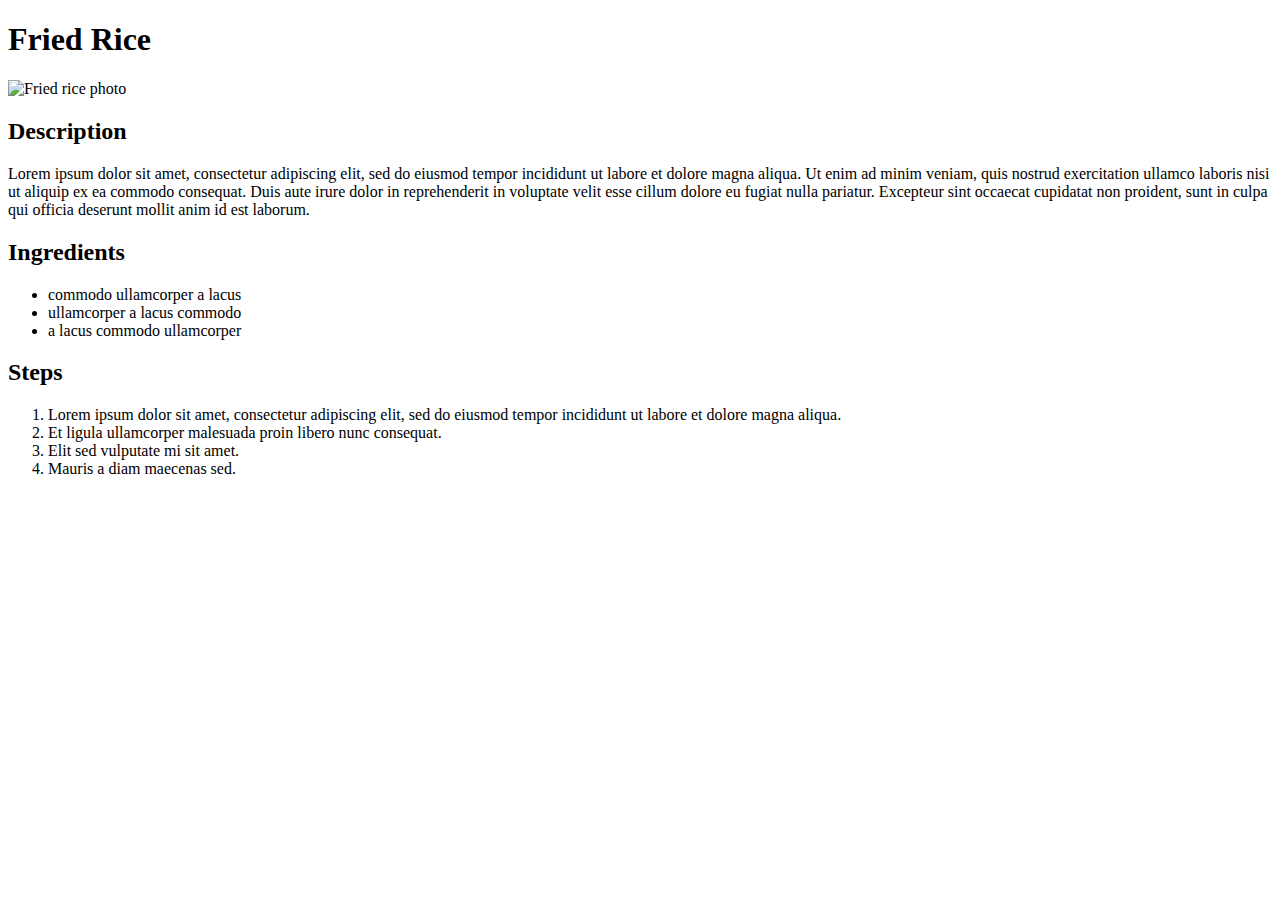
==== recipes/fried-rice.html @ fb3cdbe8 "Created images directory and added recipe images. Added recipe links in index.html. Created recipes " ====
<!DOCTYPE html>
<html lang="en">
<head>
    <meta charset="UTF-8">
    <meta http-equiv="X-UA-Compatible" content="IE=edge">
    <meta name="viewport" content="width=device-width, initial-scale=1.0">
    <title>Document</title>
</head>
<body>
    <h1>Fried Rice</h1>
    <img src="./../images/fried-rice.jpg" alt="Fried rice photo">

    <h2>Description</h2>
    <p>Lorem ipsum dolor sit amet, consectetur adipiscing elit, sed do eiusmod tempor incididunt ut labore et dolore magna aliqua. Ut enim ad minim veniam, quis nostrud exercitation ullamco laboris nisi ut aliquip ex ea commodo consequat. Duis aute irure dolor in reprehenderit in voluptate velit esse cillum dolore eu fugiat nulla pariatur. Excepteur sint occaecat cupidatat non proident, sunt in culpa qui officia deserunt mollit anim id est laborum.</p>
    
    <h2>Ingredients</h2>
    <ul>
        <li>commodo ullamcorper a lacus</li>
        <li>ullamcorper a lacus commodo</li>
        <li>a lacus commodo ullamcorper </li>
    </ul>

    <h2>Steps</h2>
    <ol>
        <li>Lorem ipsum dolor sit amet, consectetur adipiscing elit, sed do eiusmod tempor incididunt ut labore et dolore magna aliqua.</li>
        <li>Et ligula ullamcorper malesuada proin libero nunc consequat. </li>
        <li>Elit sed vulputate mi sit amet. </li>
        <li>Mauris a diam maecenas sed.</li>
    </ol>
</body>
</html>
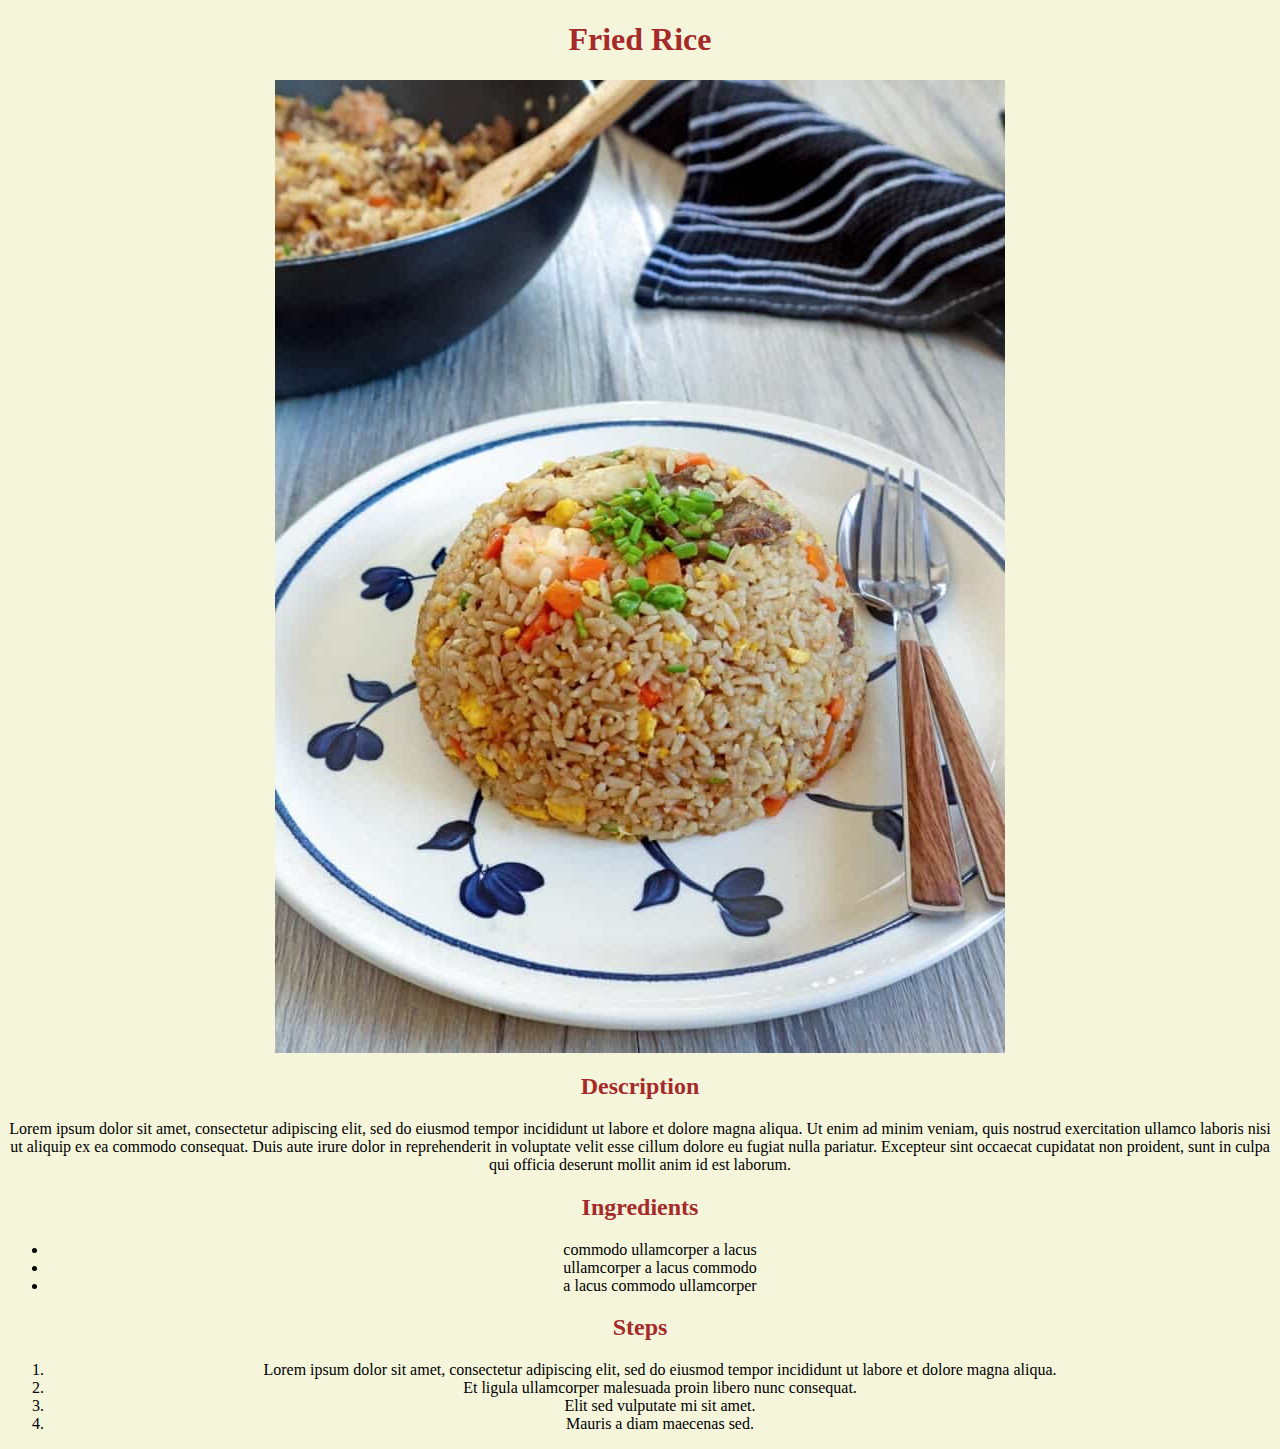
==== commit 4e46f9e6: "Updated with CSS as per Foundations > CSS Foundations Practice." ====
--- a/recipes/fried-rice.html
+++ b/recipes/fried-rice.html
@@ -4,7 +4,8 @@
     <meta charset="UTF-8">
     <meta http-equiv="X-UA-Compatible" content="IE=edge">
     <meta name="viewport" content="width=device-width, initial-scale=1.0">
-    <title>Document</title>
+    <title>Fried Rice</title>
+    <link rel="stylesheet" href="./../style.css">
 </head>
 <body>
     <h1>Fried Rice</h1>
--- a/style.css
+++ b/style.css
@@ -0,0 +1,20 @@
+/* style.css */
+
+body {
+    background-color:beige;
+    font-family:cursive;
+}
+
+h1, h2 {
+    color:brown;
+    text-align:center;
+}
+
+p, ul, ol {
+    text-align:center;
+}
+
+img {
+    display:block;
+    margin:0 auto;
+}